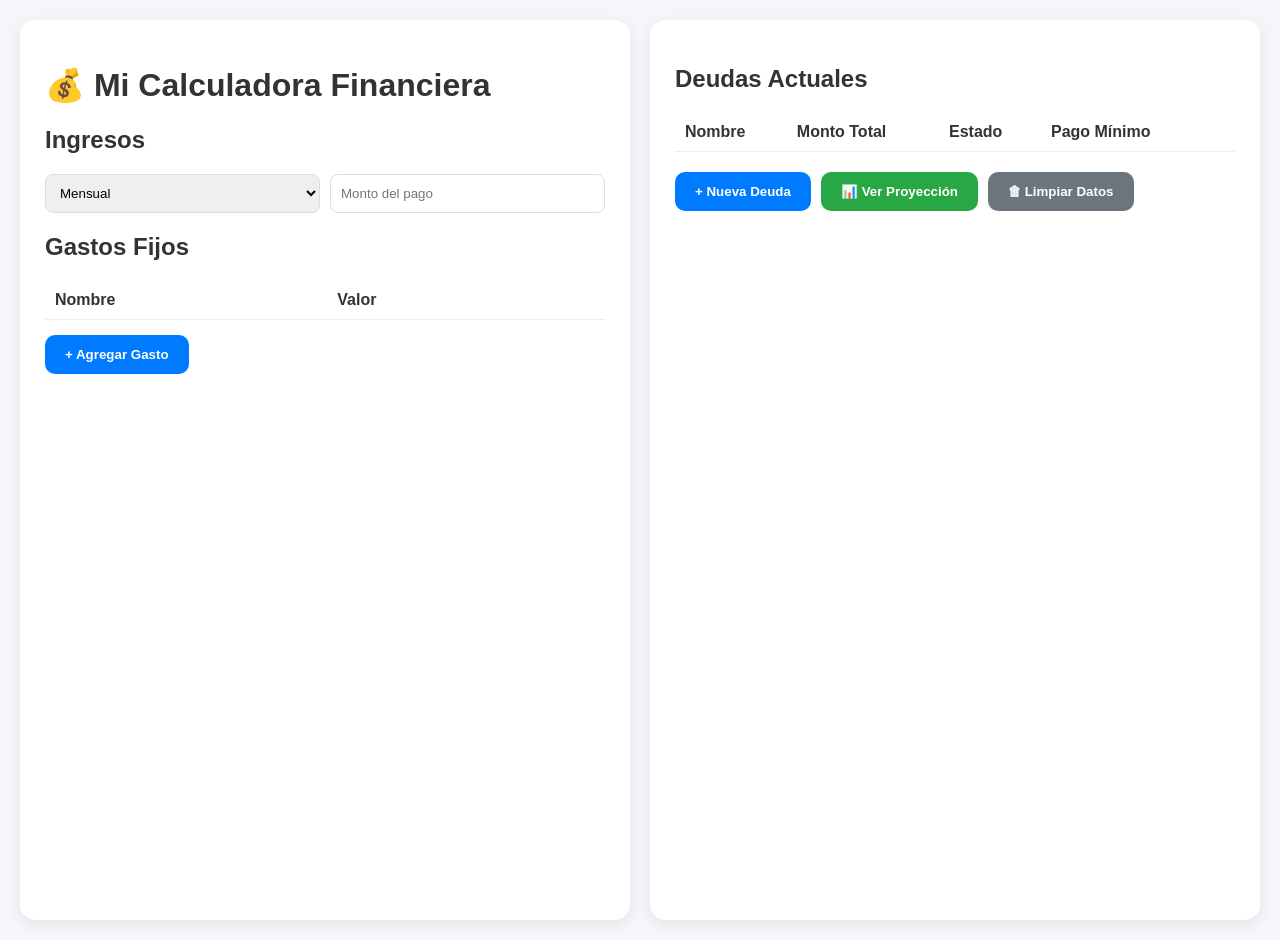
==== index.html @ 700c98f3 "Add files via upload Resumen de la nueva experiencia: Entrada: Ingresas tus datos. Si te equivocas," ====
<!DOCTYPE html>
<html lang="es">
<head>
    <meta charset="UTF-8">
    <meta name="viewport" content="width=device-width, initial-scale=1.0">
    <title>Calculadora de Deudas Pro</title>
    <link rel="stylesheet" href="style.css">
</head>
<body>
    <div class="contenedor">
        <div class="columna">
            <h1>💰 Mi Calculadora Financiera</h1>
            
            <h2>Ingresos</h2>
            <div style="display:flex; gap:10px; margin-bottom:15px;">
                <select id="tipoIngreso">
                    <option value="mensual">Mensual</option>
                    <option value="quincenal">Quincenal</option>
                </select>
                <input type="text" id="sueldo" oninput="formatearNumero(this)" placeholder="Monto del pago">
            </div>

            <h2>Gastos Fijos</h2>
            <table id="tablaGastos">
                <tr><th>Nombre</th><th>Valor</th><th></th></tr>
            </table>
            <button onclick="agregarGasto()">+ Agregar Gasto</button>
        </div>

        <div class="columna">
            <h2>Deudas Actuales</h2>
            <table id="tablaDeudas">
                <tr><th>Nombre</th><th>Monto Total</th><th>Estado</th><th>Pago Mínimo</th><th></th></tr>
            </table>
            
            <div style="display:flex; gap:10px; flex-wrap:wrap; margin-top:20px;">
                <button onclick="agregarDeuda()">+ Nueva Deuda</button>
                <button onclick="irAResultados()" style="background:#28a745;">📊 Ver Proyección</button>
                <button onclick="limpiarTodo()" style="background:#6c757d;">🗑 Limpiar Datos</button>
            </div>
        </div>
    </div>
    <script src="app.js"></script>
</body>
</html>
---- style.css ----
body { font-family: 'Segoe UI', Tahoma, sans-serif; margin: 0; background: #f4f6f9; color: #333; }
.contenedor { display: flex; gap: 20px; padding: 20px; min-height: 100vh; flex-wrap: wrap; }
.columna { flex: 1; min-width: 350px; background: white; padding: 25px; border-radius: 15px; box-shadow: 0 4px 15px rgba(0,0,0,0.08); }
table { width: 100%; margin-bottom: 15px; border-collapse: collapse; }
th, td { padding: 10px; text-align: left; border-bottom: 1px solid #eee; }
input, select { width: 100%; padding: 10px; border-radius: 8px; border: 1px solid #ddd; box-sizing: border-box; }
button { padding: 12px 20px; border-radius: 10px; border: none; cursor: pointer; color: white; background: #007bff; font-weight: bold; }
button:hover { opacity: 0.9; }
.kpi { flex: 1; background: #f8f9fa; padding: 15px; border-radius: 10px; text-align: center; border: 1px solid #e9ecef; }
.pagado { text-decoration: line-through; opacity: 0.5; background: #d4edda; }
tr.pagado { text-decoration: line-through; opacity: 0.5; background: #d4edda; }
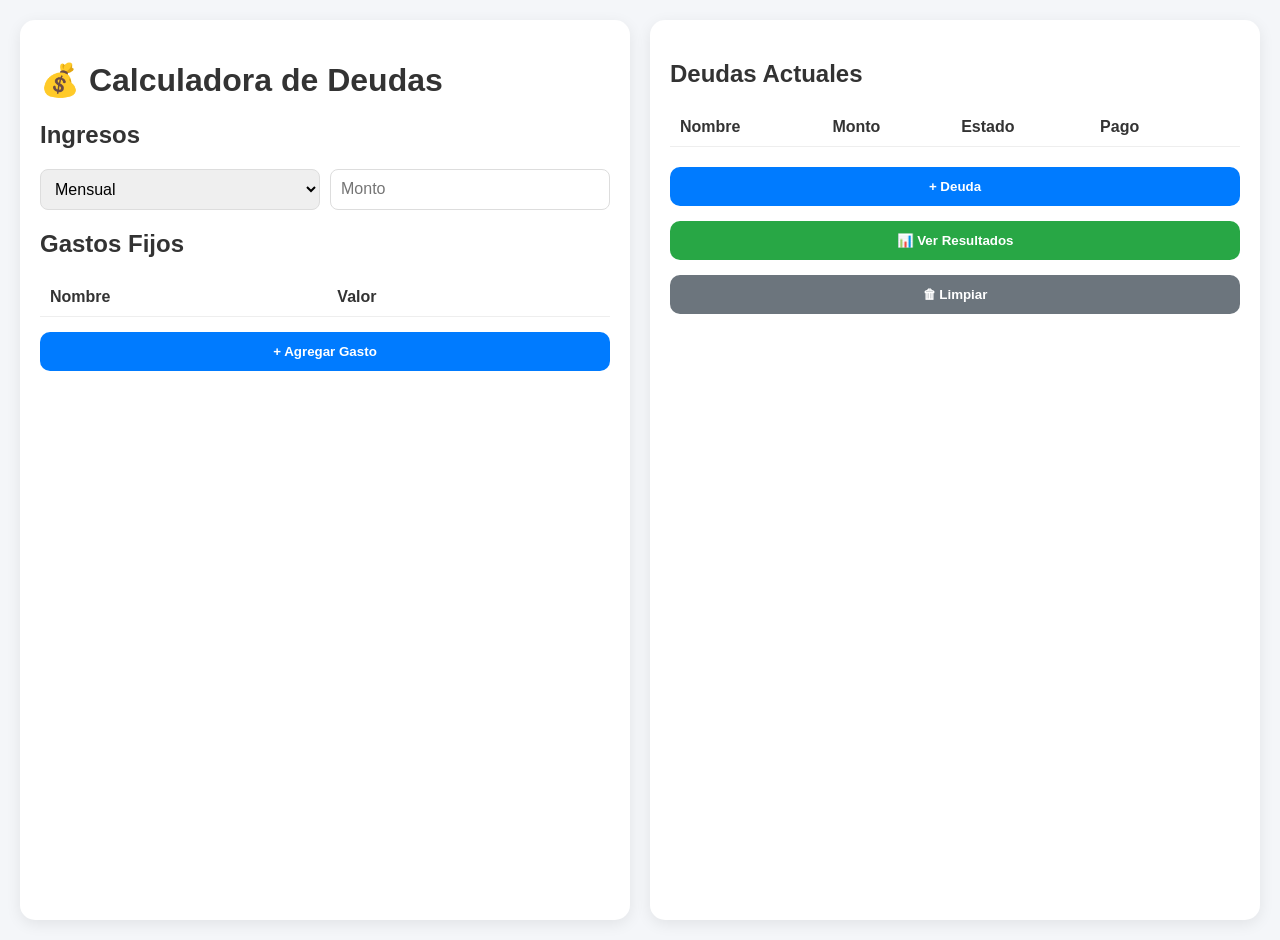
==== commit b76f413e: "modificaciones." ====
--- a/index.html
+++ b/index.html
@@ -3,40 +3,36 @@
 <head>
     <meta charset="UTF-8">
     <meta name="viewport" content="width=device-width, initial-scale=1.0">
-    <title>Calculadora de Deudas Pro</title>
+    <title>Mi Calculadora Financiera</title>
     <link rel="stylesheet" href="style.css">
 </head>
 <body>
     <div class="contenedor">
         <div class="columna">
-            <h1>💰 Mi Calculadora Financiera</h1>
-            
+            <h1>💰 Calculadora de Deudas</h1>
             <h2>Ingresos</h2>
             <div style="display:flex; gap:10px; margin-bottom:15px;">
                 <select id="tipoIngreso">
                     <option value="mensual">Mensual</option>
                     <option value="quincenal">Quincenal</option>
                 </select>
-                <input type="text" id="sueldo" oninput="formatearNumero(this)" placeholder="Monto del pago">
+                <input type="text" id="sueldo" oninput="formatearNumero(this)" placeholder="Monto">
             </div>
-
             <h2>Gastos Fijos</h2>
             <table id="tablaGastos">
                 <tr><th>Nombre</th><th>Valor</th><th></th></tr>
             </table>
             <button onclick="agregarGasto()">+ Agregar Gasto</button>
         </div>
-
         <div class="columna">
             <h2>Deudas Actuales</h2>
             <table id="tablaDeudas">
-                <tr><th>Nombre</th><th>Monto Total</th><th>Estado</th><th>Pago Mínimo</th><th></th></tr>
+                <tr><th>Nombre</th><th>Monto</th><th>Estado</th><th>Pago</th><th></th></tr>
             </table>
-            
             <div style="display:flex; gap:10px; flex-wrap:wrap; margin-top:20px;">
-                <button onclick="agregarDeuda()">+ Nueva Deuda</button>
-                <button onclick="irAResultados()" style="background:#28a745;">📊 Ver Proyección</button>
-                <button onclick="limpiarTodo()" style="background:#6c757d;">🗑 Limpiar Datos</button>
+                <button onclick="agregarDeuda()">+ Deuda</button>
+                <button onclick="irAResultados()" style="background:#28a745;">📊 Ver Resultados</button>
+                <button onclick="limpiarTodo()" style="background:#6c757d;">🗑 Limpiar</button>
             </div>
         </div>
     </div>
--- a/style.css
+++ b/style.css
@@ -1,11 +1,37 @@
 body { font-family: 'Segoe UI', Tahoma, sans-serif; margin: 0; background: #f4f6f9; color: #333; }
-.contenedor { display: flex; gap: 20px; padding: 20px; min-height: 100vh; flex-wrap: wrap; }
-.columna { flex: 1; min-width: 350px; background: white; padding: 25px; border-radius: 15px; box-shadow: 0 4px 15px rgba(0,0,0,0.08); }
+
+.contenedor {
+    display: flex;
+    gap: 20px;
+    padding: 20px;
+    min-height: 100vh;
+    flex-wrap: wrap; /* Clave para responsive */
+}
+
+.columna {
+    flex: 1;
+    min-width: 300px; /* Evita que se aplasten en pantallas chicas */
+    background: white;
+    padding: 20px;
+    border-radius: 15px;
+    box-shadow: 0 4px 15px rgba(0,0,0,0.08);
+}
+
 table { width: 100%; margin-bottom: 15px; border-collapse: collapse; }
 th, td { padding: 10px; text-align: left; border-bottom: 1px solid #eee; }
-input, select { width: 100%; padding: 10px; border-radius: 8px; border: 1px solid #ddd; box-sizing: border-box; }
-button { padding: 12px 20px; border-radius: 10px; border: none; cursor: pointer; color: white; background: #007bff; font-weight: bold; }
-button:hover { opacity: 0.9; }
-.kpi { flex: 1; background: #f8f9fa; padding: 15px; border-radius: 10px; text-align: center; border: 1px solid #e9ecef; }
-.pagado { text-decoration: line-through; opacity: 0.5; background: #d4edda; }
-tr.pagado { text-decoration: line-through; opacity: 0.5; background: #d4edda; }+input, select { width: 100%; padding: 10px; border-radius: 8px; border: 1px solid #ddd; box-sizing: border-box; font-size: 16px; }
+
+button { 
+    padding: 12px; border-radius: 10px; border: none; cursor: pointer; 
+    background: #007bff; color: white; font-weight: bold; width: 100%; margin-bottom: 5px; 
+}
+
+.kpi { flex: 1; background: #f8f9fa; padding: 15px; border-radius: 10px; text-align: center; border: 1px solid #e9ecef; min-width: 100px; }
+tr.pagado { text-decoration: line-through; opacity: 0.5; background: #d4edda; }
+
+/* AJUSTES PARA CELULAR */
+@media (max-width: 768px) {
+    .contenedor { flex-direction: column; padding: 10px; }
+    .columna { width: 100%; box-sizing: border-box; }
+    #kpis { flex-direction: column; }
+}
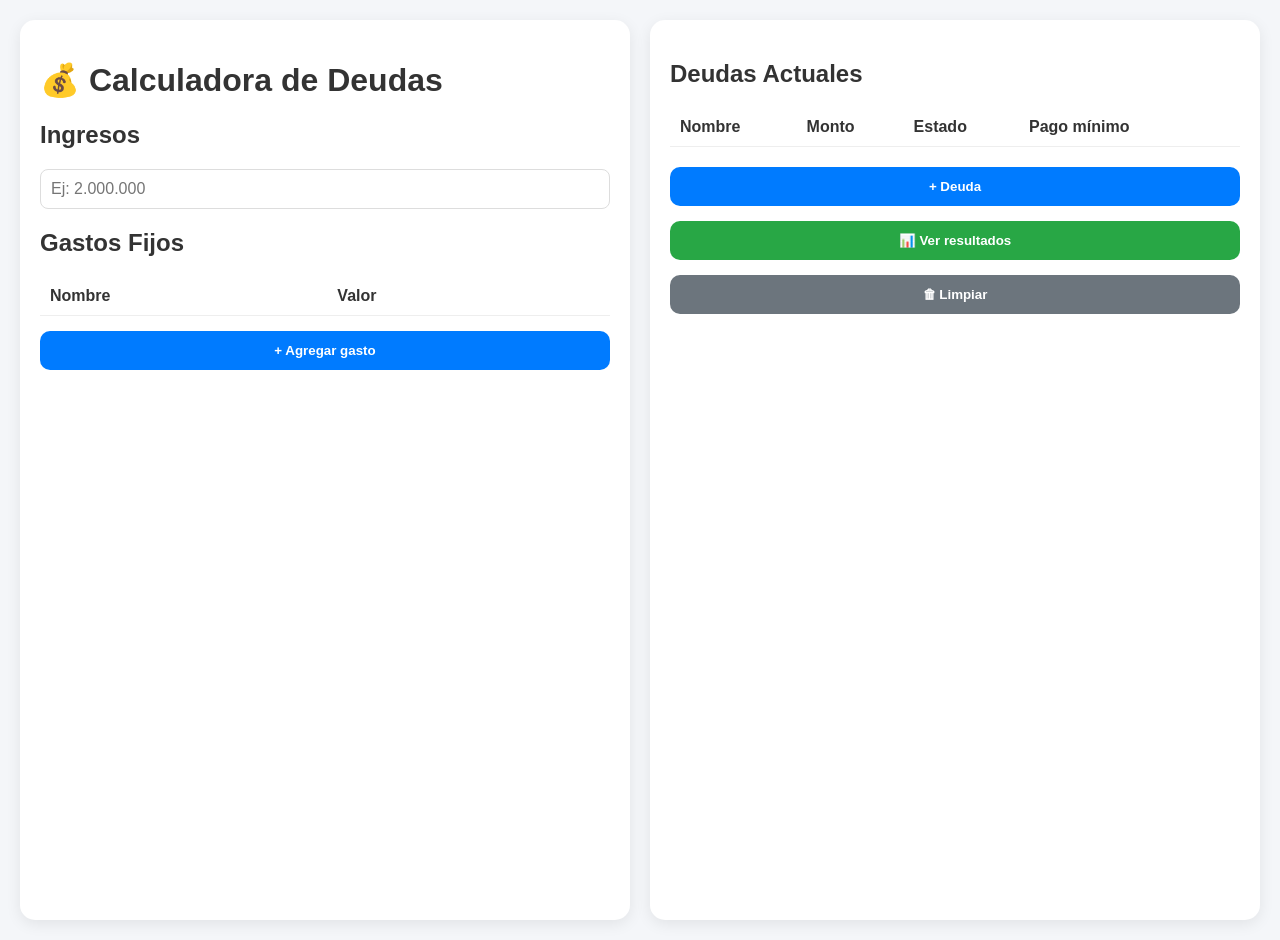
==== commit 79511938: "modificación 2." ====
--- a/index.html
+++ b/index.html
@@ -3,7 +3,7 @@
 <head>
     <meta charset="UTF-8">
     <meta name="viewport" content="width=device-width, initial-scale=1.0">
-    <title>Mi Calculadora Financiera</title>
+    <title>Calculadora de Deudas</title>
     <link rel="stylesheet" href="style.css">
 </head>
 <body>
@@ -11,27 +11,40 @@
         <div class="columna">
             <h1>💰 Calculadora de Deudas</h1>
             <h2>Ingresos</h2>
-            <div style="display:flex; gap:10px; margin-bottom:15px;">
-                <select id="tipoIngreso">
-                    <option value="mensual">Mensual</option>
-                    <option value="quincenal">Quincenal</option>
-                </select>
-                <input type="text" id="sueldo" oninput="formatearNumero(this)" placeholder="Monto">
-            </div>
+            <input type="text" id="sueldo" oninput="formatearNumero(this)" placeholder="Ej: 2.000.000">
+
             <h2>Gastos Fijos</h2>
             <table id="tablaGastos">
-                <tr><th>Nombre</th><th>Valor</th><th></th></tr>
+                <thead>
+                    <tr>
+                        <th>Nombre</th>
+                        <th>Valor</th>
+                        <th></th>
+                    </tr>
+                </thead>
+                <tbody></tbody>
             </table>
-            <button onclick="agregarGasto()">+ Agregar Gasto</button>
+            <button onclick="agregarGasto()">+ Agregar gasto</button>
         </div>
+
         <div class="columna">
             <h2>Deudas Actuales</h2>
             <table id="tablaDeudas">
-                <tr><th>Nombre</th><th>Monto</th><th>Estado</th><th>Pago</th><th></th></tr>
+                <thead>
+                    <tr>
+                        <th>Nombre</th>
+                        <th>Monto</th>
+                        <th>Estado</th>
+                        <th>Pago mínimo</th>
+                        <th></th>
+                    </tr>
+                </thead>
+                <tbody></tbody>
             </table>
+
             <div style="display:flex; gap:10px; flex-wrap:wrap; margin-top:20px;">
                 <button onclick="agregarDeuda()">+ Deuda</button>
-                <button onclick="irAResultados()" style="background:#28a745;">📊 Ver Resultados</button>
+                <button onclick="irAResultados()" style="background:#28a745;">📊 Ver resultados</button>
                 <button onclick="limpiarTodo()" style="background:#6c757d;">🗑 Limpiar</button>
             </div>
         </div>
--- a/style.css
+++ b/style.css
@@ -1,37 +1,111 @@
-body { font-family: 'Segoe UI', Tahoma, sans-serif; margin: 0; background: #f4f6f9; color: #333; }
+body {
+    font-family: 'Segoe UI', Tahoma, sans-serif;
+    margin: 0;
+    background: #f4f6f9;
+    color: #333;
+}
 
 .contenedor {
     display: flex;
     gap: 20px;
     padding: 20px;
     min-height: 100vh;
-    flex-wrap: wrap; /* Clave para responsive */
+    flex-wrap: wrap;
 }
 
 .columna {
     flex: 1;
-    min-width: 300px; /* Evita que se aplasten en pantallas chicas */
+    min-width: 300px;
     background: white;
     padding: 20px;
     border-radius: 15px;
     box-shadow: 0 4px 15px rgba(0,0,0,0.08);
 }
 
-table { width: 100%; margin-bottom: 15px; border-collapse: collapse; }
-th, td { padding: 10px; text-align: left; border-bottom: 1px solid #eee; }
-input, select { width: 100%; padding: 10px; border-radius: 8px; border: 1px solid #ddd; box-sizing: border-box; font-size: 16px; }
-
-button { 
-    padding: 12px; border-radius: 10px; border: none; cursor: pointer; 
-    background: #007bff; color: white; font-weight: bold; width: 100%; margin-bottom: 5px; 
+table {
+    width: 100%;
+    margin-bottom: 15px;
+    border-collapse: collapse;
 }
 
-.kpi { flex: 1; background: #f8f9fa; padding: 15px; border-radius: 10px; text-align: center; border: 1px solid #e9ecef; min-width: 100px; }
-tr.pagado { text-decoration: line-through; opacity: 0.5; background: #d4edda; }
+th, td {
+    padding: 10px;
+    text-align: left;
+    border-bottom: 1px solid #eee;
+}
 
-/* AJUSTES PARA CELULAR */
+input {
+    width: 100%;
+    padding: 10px;
+    border-radius: 8px;
+    border: 1px solid #ddd;
+    box-sizing: border-box;
+    font-size: 16px;
+}
+
+button {
+    padding: 12px;
+    border-radius: 10px;
+    border: none;
+    cursor: pointer;
+    background: #007bff;
+    color: white;
+    font-weight: bold;
+    width: 100%;
+    margin-bottom: 5px;
+}
+
+tr.pagado {
+    text-decoration: line-through;
+    opacity: 0.6;
+    background: #d4edda;
+}
+
+.kpi {
+    flex: 1;
+    background: #f8f9fa;
+    padding: 15px;
+    border-radius: 10px;
+    text-align: center;
+    min-width: 120px;
+}
+
+/* RESPONSIVE: SOLUCIÓN PARA CELULARES */
 @media (max-width: 768px) {
     .contenedor { flex-direction: column; padding: 10px; }
-    .columna { width: 100%; box-sizing: border-box; }
-    #kpis { flex-direction: column; }
+    
+    table thead { display: none; } /* Oculta encabezados de tabla */
+    
+    table, tbody, tr, td { display: block; width: 100%; }
+
+    tr {
+        border: 1px solid #eee;
+        border-radius: 10px;
+        padding: 10px;
+        margin-bottom: 15px;
+        background: #fff;
+    }
+
+    td {
+        border: none;
+        position: relative;
+        padding-left: 40% !important;
+        margin-bottom: 8px;
+    }
+
+    /* Simula etiquetas para cada campo */
+    td:before {
+        content: attr(data-label);
+        position: absolute;
+        left: 10px;
+        font-weight: bold;
+        color: #666;
+    }
+
+    td:last-child { 
+        padding-left: 0 !important; 
+        text-align: right; 
+        border-top: 1px solid #eee;
+        padding-top: 10px;
+    }
 }
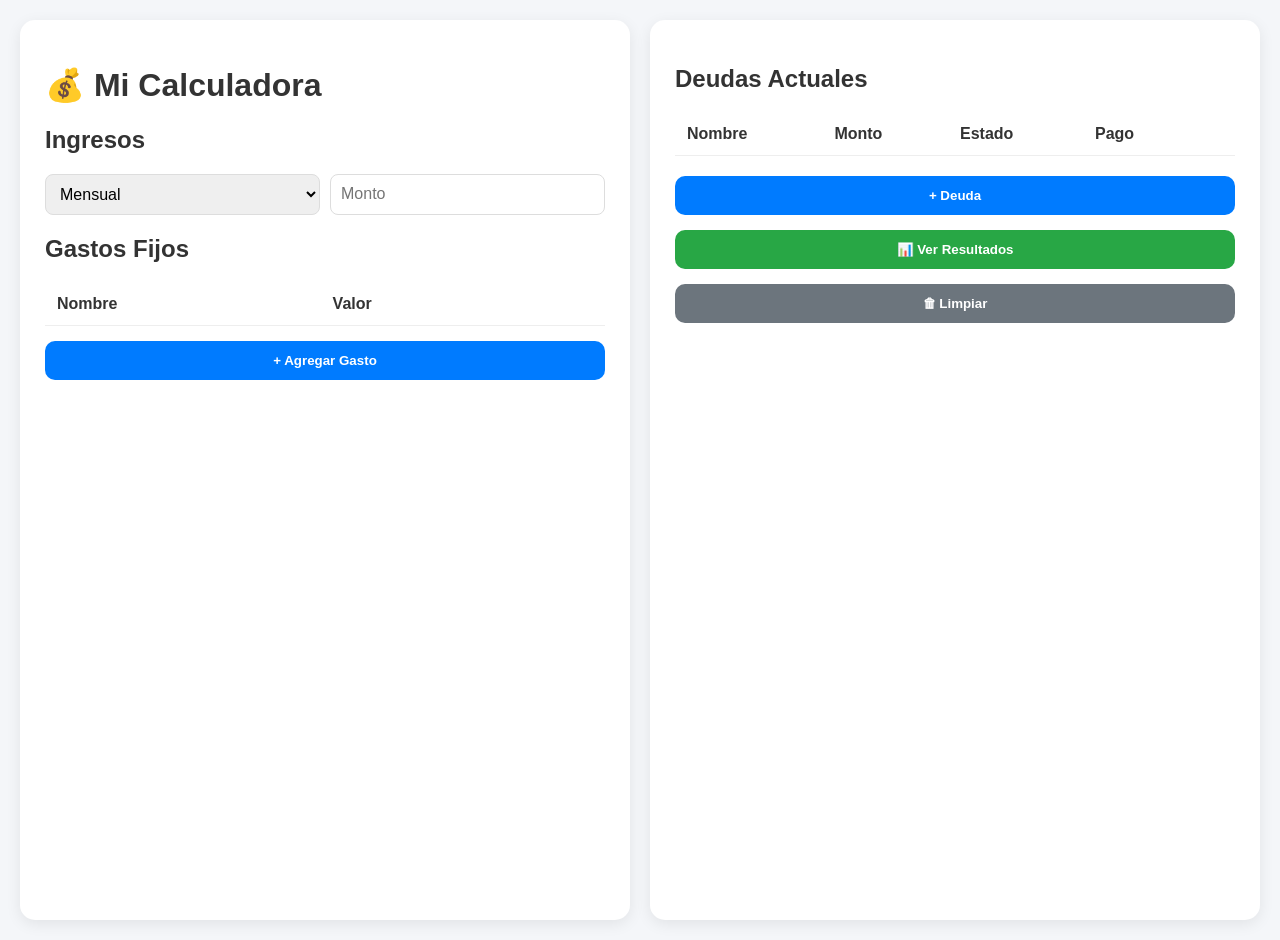
==== commit afb3295f: "Add files via upload" ====
--- a/index.html
+++ b/index.html
@@ -3,48 +3,39 @@
 <head>
     <meta charset="UTF-8">
     <meta name="viewport" content="width=device-width, initial-scale=1.0">
-    <title>Calculadora de Deudas</title>
+    <title>Calculadora de Deudas - Inicio</title>
     <link rel="stylesheet" href="style.css">
 </head>
 <body>
     <div class="contenedor">
         <div class="columna">
-            <h1>💰 Calculadora de Deudas</h1>
+            <h1>💰 Mi Calculadora</h1>
             <h2>Ingresos</h2>
-            <input type="text" id="sueldo" oninput="formatearNumero(this)" placeholder="Ej: 2.000.000">
+            <div style="display:flex; gap:10px; margin-bottom:15px;">
+                <select id="tipoIngreso">
+                    <option value="mensual">Mensual</option>
+                    <option value="quincenal">Quincenal</option>
+                </select>
+                <input type="text" id="sueldo" oninput="formatearNumero(this)" placeholder="Monto">
+            </div>
 
             <h2>Gastos Fijos</h2>
             <table id="tablaGastos">
-                <thead>
-                    <tr>
-                        <th>Nombre</th>
-                        <th>Valor</th>
-                        <th></th>
-                    </tr>
-                </thead>
+                <thead><tr><th>Nombre</th><th>Valor</th><th></th></tr></thead>
                 <tbody></tbody>
             </table>
-            <button onclick="agregarGasto()">+ Agregar gasto</button>
+            <button onclick="agregarGasto()">+ Agregar Gasto</button>
         </div>
 
         <div class="columna">
             <h2>Deudas Actuales</h2>
             <table id="tablaDeudas">
-                <thead>
-                    <tr>
-                        <th>Nombre</th>
-                        <th>Monto</th>
-                        <th>Estado</th>
-                        <th>Pago mínimo</th>
-                        <th></th>
-                    </tr>
-                </thead>
+                <thead><tr><th>Nombre</th><th>Monto</th><th>Estado</th><th>Pago</th><th></th></tr></thead>
                 <tbody></tbody>
             </table>
-
             <div style="display:flex; gap:10px; flex-wrap:wrap; margin-top:20px;">
                 <button onclick="agregarDeuda()">+ Deuda</button>
-                <button onclick="irAResultados()" style="background:#28a745;">📊 Ver resultados</button>
+                <button onclick="irAResultados()" style="background:#28a745;">📊 Ver Resultados</button>
                 <button onclick="limpiarTodo()" style="background:#6c757d;">🗑 Limpiar</button>
             </div>
         </div>
--- a/style.css
+++ b/style.css
@@ -1,111 +1,35 @@
-body {
-    font-family: 'Segoe UI', Tahoma, sans-serif;
-    margin: 0;
-    background: #f4f6f9;
-    color: #333;
-}
+body { font-family: 'Segoe UI', sans-serif; margin: 0; background: #f4f6f9; color: #333; }
+.contenedor { display: flex; gap: 20px; padding: 20px; min-height: 100vh; flex-wrap: wrap; }
+.columna { flex: 1; min-width: 320px; background: white; padding: 25px; border-radius: 15px; box-shadow: 0 4px 15px rgba(0,0,0,0.08); }
 
-.contenedor {
-    display: flex;
-    gap: 20px;
-    padding: 20px;
-    min-height: 100vh;
-    flex-wrap: wrap;
-}
+table { width: 100%; border-collapse: collapse; margin-bottom: 15px; }
+th, td { padding: 12px; text-align: left; border-bottom: 1px solid #eee; }
+input, select { width: 100%; padding: 10px; border-radius: 8px; border: 1px solid #ddd; box-sizing: border-box; font-size: 16px; }
+button { padding: 12px; border-radius: 10px; border: none; cursor: pointer; background: #007bff; color: white; font-weight: bold; width: 100%; margin-bottom: 5px; }
 
-.columna {
-    flex: 1;
-    min-width: 300px;
-    background: white;
-    padding: 20px;
-    border-radius: 15px;
-    box-shadow: 0 4px 15px rgba(0,0,0,0.08);
-}
+/* Gráfica y Tabla de Resultados */
+canvas#graficoFinanciero { max-height: 350px !important; width: 100% !important; }
+.tabla-detalle { width: 100%; font-size: 0.85em; margin-top: 20px; border-collapse: collapse; }
+.tabla-detalle th { background: #333; color: white; padding: 10px; }
+.tabla-detalle td { padding: 10px; border-bottom: 1px solid #eee; text-align: center; }
 
-table {
-    width: 100%;
-    margin-bottom: 15px;
-    border-collapse: collapse;
-}
+/* KPIs y Alertas */
+.kpi { flex: 1; background: #f8f9fa; padding: 15px; border-radius: 10px; text-align: center; border: 1px solid #e9ecef; min-width: 100px; }
+.alerta { padding: 15px; border-radius: 10px; border-left: 6px solid; margin-bottom: 20px; font-size: 0.9em; }
+.alerta-roja { background: #f8d7da; color: #721c24; border-color: #dc3545; }
+.alerta-naranja { background: #fff3cd; color: #856404; border-color: #ffc107; }
+.alerta-verde { background: #d4edda; color: #155724; border-color: #28a745; }
 
-th, td {
-    padding: 10px;
-    text-align: left;
-    border-bottom: 1px solid #eee;
-}
-
-input {
-    width: 100%;
-    padding: 10px;
-    border-radius: 8px;
-    border: 1px solid #ddd;
-    box-sizing: border-box;
-    font-size: 16px;
-}
-
-button {
-    padding: 12px;
-    border-radius: 10px;
-    border: none;
-    cursor: pointer;
-    background: #007bff;
-    color: white;
-    font-weight: bold;
-    width: 100%;
-    margin-bottom: 5px;
-}
-
-tr.pagado {
-    text-decoration: line-through;
-    opacity: 0.6;
-    background: #d4edda;
-}
-
-.kpi {
-    flex: 1;
-    background: #f8f9fa;
-    padding: 15px;
-    border-radius: 10px;
-    text-align: center;
-    min-width: 120px;
-}
-
-/* RESPONSIVE: SOLUCIÓN PARA CELULARES */
+/* RESPONSIVE MÓVIL ALINEADO */
 @media (max-width: 768px) {
     .contenedor { flex-direction: column; padding: 10px; }
-    
-    table thead { display: none; } /* Oculta encabezados de tabla */
-    
+    table thead { display: none; }
     table, tbody, tr, td { display: block; width: 100%; }
-
-    tr {
-        border: 1px solid #eee;
-        border-radius: 10px;
-        padding: 10px;
-        margin-bottom: 15px;
-        background: #fff;
-    }
-
-    td {
-        border: none;
-        position: relative;
-        padding-left: 40% !important;
-        margin-bottom: 8px;
-    }
-
-    /* Simula etiquetas para cada campo */
-    td:before {
-        content: attr(data-label);
-        position: absolute;
-        left: 10px;
-        font-weight: bold;
-        color: #666;
-    }
-
-    td:last-child { 
-        padding-left: 0 !important; 
-        text-align: right; 
-        border-top: 1px solid #eee;
-        padding-top: 10px;
-    }
+    tr { border: 1px solid #eee; border-radius: 12px; padding: 15px; margin-bottom: 15px; background: #fff; box-shadow: 0 2px 5px rgba(0,0,0,0.05); }
+    td { border: none; display: flex; align-items: center; justify-content: space-between; padding: 8px 0 !important; }
+    td:before { content: attr(data-label); font-weight: bold; color: #666; width: 40%; text-align: left; }
+    td input, td select, td label { width: 58% !important; margin: 0 !important; }
+    td:last-child { justify-content: flex-end; border-top: 1px solid #eee; margin-top: 10px; padding-top: 10px !important; }
+    td:last-child:before { content: ""; }
+    td:last-child button { width: auto; padding: 6px 15px; }
 }
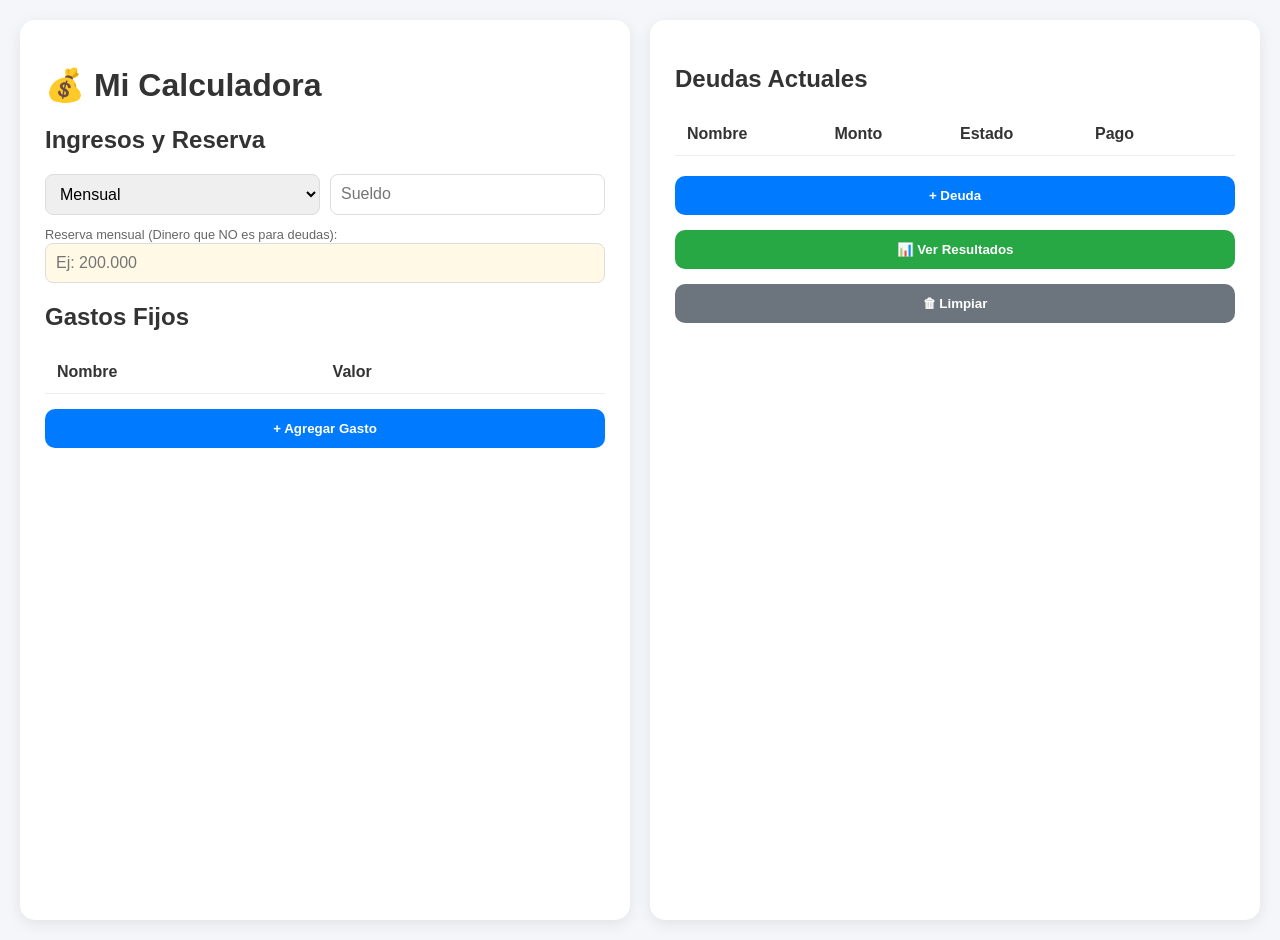
==== commit 5b7c6d51: "Add files via upload" ====
--- a/index.html
+++ b/index.html
@@ -10,13 +10,17 @@
     <div class="contenedor">
         <div class="columna">
             <h1>💰 Mi Calculadora</h1>
-            <h2>Ingresos</h2>
-            <div style="display:flex; gap:10px; margin-bottom:15px;">
+            <h2>Ingresos y Reserva</h2>
+            <div style="display:flex; gap:10px; margin-bottom:10px;">
                 <select id="tipoIngreso">
                     <option value="mensual">Mensual</option>
                     <option value="quincenal">Quincenal</option>
                 </select>
-                <input type="text" id="sueldo" oninput="formatearNumero(this)" placeholder="Monto">
+                <input type="text" id="sueldo" oninput="formatearNumero(this)" placeholder="Sueldo">
+            </div>
+            <div style="margin-bottom:15px;">
+                <label style="font-size: 0.8em; color: #666;">Reserva mensual (Dinero que NO es para deudas):</label>
+                <input type="text" id="reserva" oninput="formatearNumero(this)" placeholder="Ej: 200.000" style="background: #fff9e6;">
             </div>
 
             <h2>Gastos Fijos</h2>
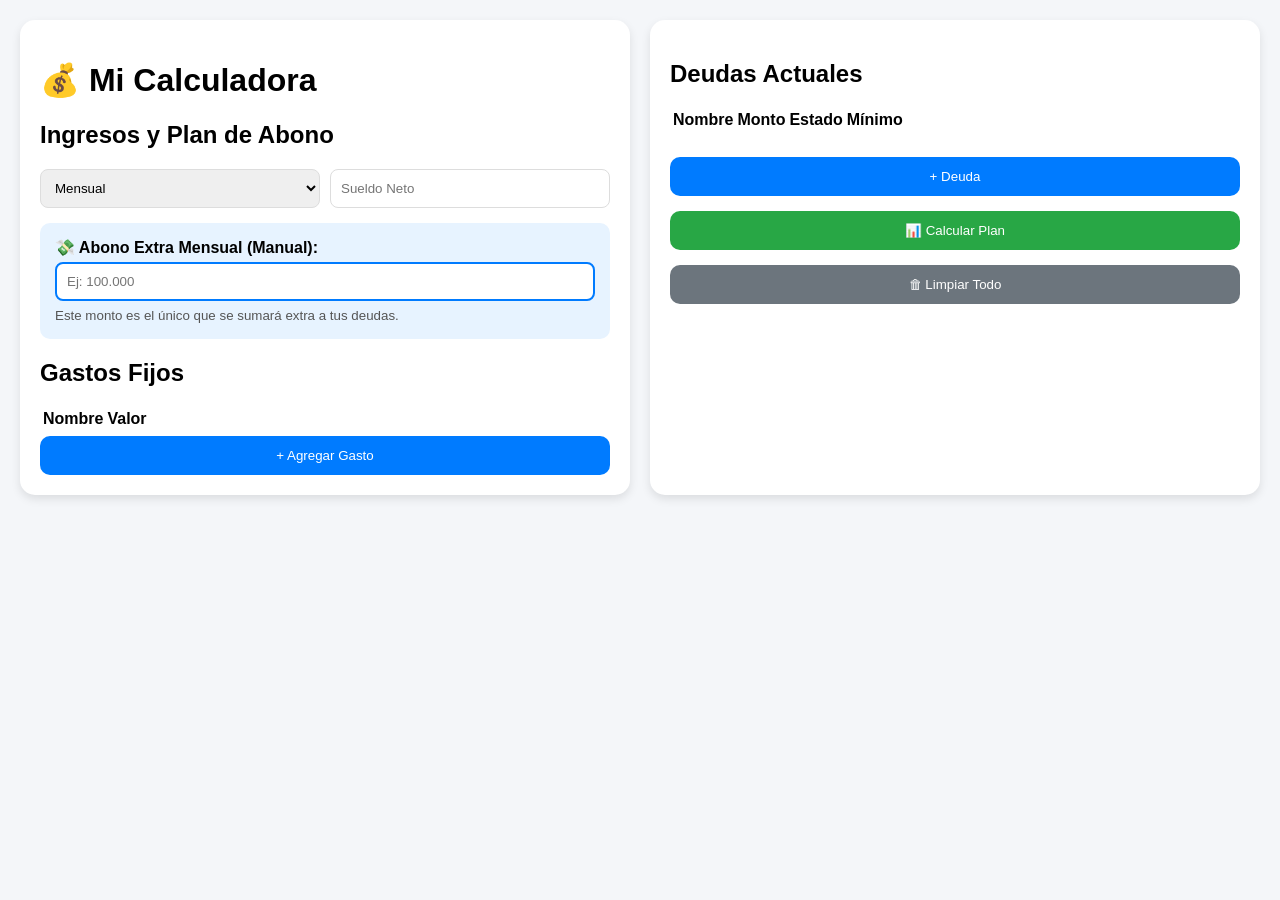
==== commit bbd93857: "Add files via upload" ====
--- a/index.html
+++ b/index.html
@@ -10,17 +10,19 @@
     <div class="contenedor">
         <div class="columna">
             <h1>💰 Mi Calculadora</h1>
-            <h2>Ingresos y Reserva</h2>
+            <h2>Ingresos y Plan de Abono</h2>
             <div style="display:flex; gap:10px; margin-bottom:10px;">
                 <select id="tipoIngreso">
                     <option value="mensual">Mensual</option>
                     <option value="quincenal">Quincenal</option>
                 </select>
-                <input type="text" id="sueldo" oninput="formatearNumero(this)" placeholder="Sueldo">
+                <input type="text" id="sueldo" oninput="formatearNumero(this)" placeholder="Sueldo Neto">
             </div>
-            <div style="margin-bottom:15px;">
-                <label style="font-size: 0.8em; color: #666;">Reserva mensual (Dinero que NO es para deudas):</label>
-                <input type="text" id="reserva" oninput="formatearNumero(this)" placeholder="Ej: 200.000" style="background: #fff9e6;">
+            
+            <div style="margin-bottom:15px; background: #e7f3ff; padding: 15px; border-radius: 10px;">
+                <label style="font-weight: bold; display: block; margin-bottom: 5px;">💸 Abono Extra Mensual (Manual):</label>
+                <input type="text" id="abonoVoluntario" oninput="formatearNumero(this)" placeholder="Ej: 100.000" style="border: 2px solid #007bff;">
+                <small style="color: #555;">Este monto es el único que se sumará extra a tus deudas.</small>
             </div>
 
             <h2>Gastos Fijos</h2>
@@ -34,13 +36,13 @@
         <div class="columna">
             <h2>Deudas Actuales</h2>
             <table id="tablaDeudas">
-                <thead><tr><th>Nombre</th><th>Monto</th><th>Estado</th><th>Pago</th><th></th></tr></thead>
+                <thead><tr><th>Nombre</th><th>Monto</th><th>Estado</th><th>Mínimo</th><th></th></tr></thead>
                 <tbody></tbody>
             </table>
             <div style="display:flex; gap:10px; flex-wrap:wrap; margin-top:20px;">
                 <button onclick="agregarDeuda()">+ Deuda</button>
-                <button onclick="irAResultados()" style="background:#28a745;">📊 Ver Resultados</button>
-                <button onclick="limpiarTodo()" style="background:#6c757d;">🗑 Limpiar</button>
+                <button onclick="irAResultados()" style="background:#28a745;">📊 Calcular Plan</button>
+                <button onclick="limpiarTodo()" style="background:#6c757d;">🗑 Limpiar Todo</button>
             </div>
         </div>
     </div>
--- a/style.css
+++ b/style.css
@@ -1,35 +1,19 @@
-body { font-family: 'Segoe UI', sans-serif; margin: 0; background: #f4f6f9; color: #333; }
-.contenedor { display: flex; gap: 20px; padding: 20px; min-height: 100vh; flex-wrap: wrap; }
-.columna { flex: 1; min-width: 320px; background: white; padding: 25px; border-radius: 15px; box-shadow: 0 4px 15px rgba(0,0,0,0.08); }
+body { font-family: 'Segoe UI', sans-serif; margin: 0; background: #f4f6f9; }
+.contenedor { display: flex; gap: 20px; padding: 20px; flex-wrap: wrap; }
+.columna { flex: 1; min-width: 320px; background: white; padding: 20px; border-radius: 15px; box-shadow: 0 4px 10px rgba(0,0,0,0.1); }
+input, select { width: 100%; padding: 10px; border-radius: 8px; border: 1px solid #ddd; margin-bottom: 5px; box-sizing: border-box; }
+button { padding: 12px; border-radius: 10px; border: none; cursor: pointer; background: #007bff; color: white; width: 100%; margin-top: 5px; }
+.kpi { flex: 1; background: #f8f9fa; padding: 10px; border-radius: 10px; text-align: center; border: 1px solid #eee; }
+.alerta { padding: 10px; border-radius: 8px; border-left: 5px solid; margin-bottom: 15px; font-size: 0.9em; }
+.alerta-roja { background: #f8d7da; border-color: #dc3545; color: #721c24; }
+.alerta-verde { background: #d4edda; border-color: #28a745; color: #155724; }
+.tabla-detalle { width: 100%; border-collapse: collapse; font-size: 0.85em; }
+.tabla-detalle th { background: #333; color: white; padding: 8px; }
+.tabla-detalle td { padding: 8px; border-bottom: 1px solid #eee; text-align: center; }
 
-table { width: 100%; border-collapse: collapse; margin-bottom: 15px; }
-th, td { padding: 12px; text-align: left; border-bottom: 1px solid #eee; }
-input, select { width: 100%; padding: 10px; border-radius: 8px; border: 1px solid #ddd; box-sizing: border-box; font-size: 16px; }
-button { padding: 12px; border-radius: 10px; border: none; cursor: pointer; background: #007bff; color: white; font-weight: bold; width: 100%; margin-bottom: 5px; }
-
-/* Gráfica y Tabla de Resultados */
-canvas#graficoFinanciero { max-height: 350px !important; width: 100% !important; }
-.tabla-detalle { width: 100%; font-size: 0.85em; margin-top: 20px; border-collapse: collapse; }
-.tabla-detalle th { background: #333; color: white; padding: 10px; }
-.tabla-detalle td { padding: 10px; border-bottom: 1px solid #eee; text-align: center; }
-
-/* KPIs y Alertas */
-.kpi { flex: 1; background: #f8f9fa; padding: 15px; border-radius: 10px; text-align: center; border: 1px solid #e9ecef; min-width: 100px; }
-.alerta { padding: 15px; border-radius: 10px; border-left: 6px solid; margin-bottom: 20px; font-size: 0.9em; }
-.alerta-roja { background: #f8d7da; color: #721c24; border-color: #dc3545; }
-.alerta-naranja { background: #fff3cd; color: #856404; border-color: #ffc107; }
-.alerta-verde { background: #d4edda; color: #155724; border-color: #28a745; }
-
-/* RESPONSIVE MÓVIL ALINEADO */
 @media (max-width: 768px) {
-    .contenedor { flex-direction: column; padding: 10px; }
-    table thead { display: none; }
-    table, tbody, tr, td { display: block; width: 100%; }
-    tr { border: 1px solid #eee; border-radius: 12px; padding: 15px; margin-bottom: 15px; background: #fff; box-shadow: 0 2px 5px rgba(0,0,0,0.05); }
-    td { border: none; display: flex; align-items: center; justify-content: space-between; padding: 8px 0 !important; }
-    td:before { content: attr(data-label); font-weight: bold; color: #666; width: 40%; text-align: left; }
-    td input, td select, td label { width: 58% !important; margin: 0 !important; }
-    td:last-child { justify-content: flex-end; border-top: 1px solid #eee; margin-top: 10px; padding-top: 10px !important; }
-    td:last-child:before { content: ""; }
-    td:last-child button { width: auto; padding: 6px 15px; }
+    .contenedor { flex-direction: column; }
+    td:before { content: attr(data-label); font-weight: bold; width: 40%; display: inline-block; }
+    tr { display: block; border: 1px solid #eee; margin-bottom: 10px; padding: 10px; border-radius: 10px; }
+    td { display: block; text-align: right; }
 }
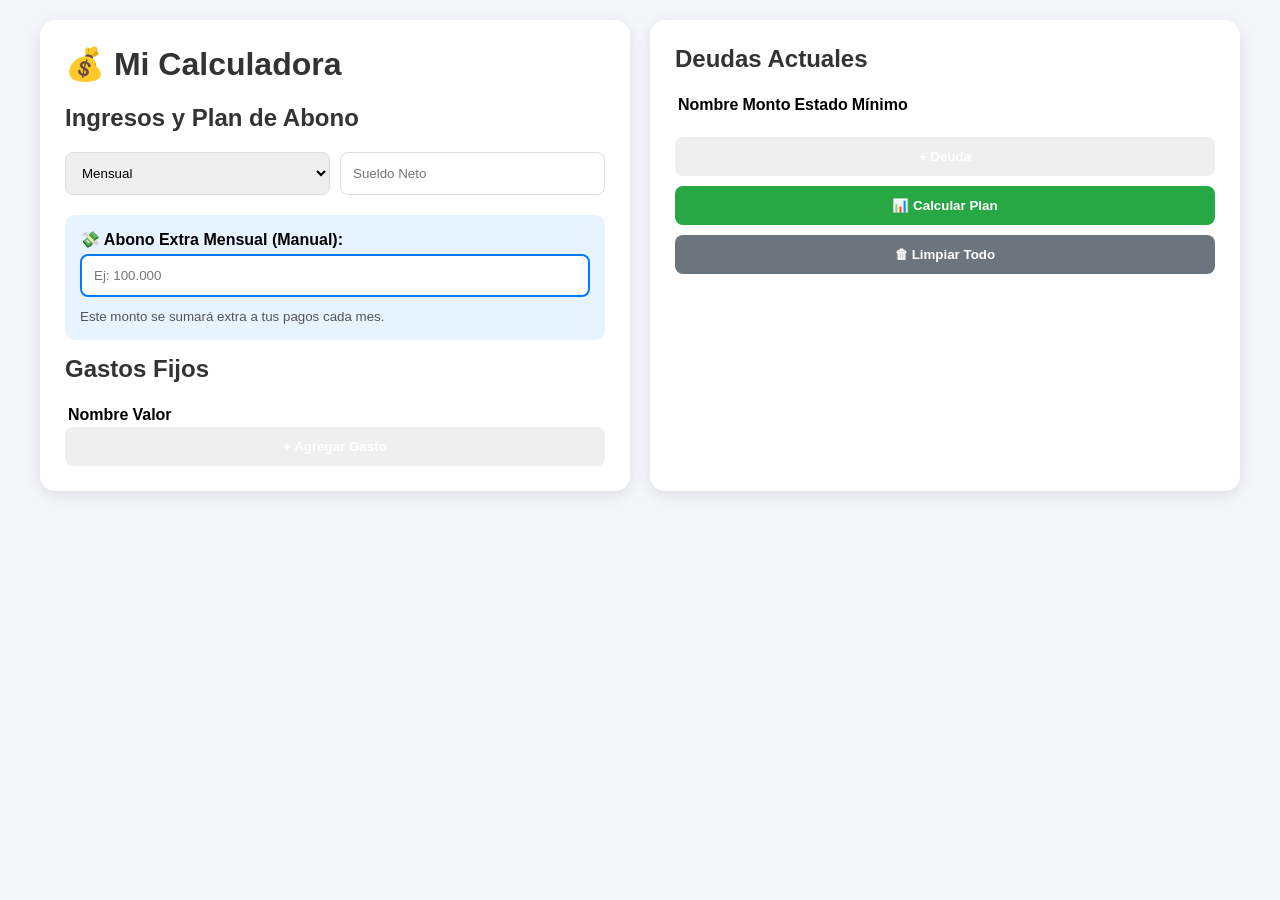
==== commit 6c38293f: "Add files via upload" ====
--- a/index.html
+++ b/index.html
@@ -22,7 +22,7 @@
             <div style="margin-bottom:15px; background: #e7f3ff; padding: 15px; border-radius: 10px;">
                 <label style="font-weight: bold; display: block; margin-bottom: 5px;">💸 Abono Extra Mensual (Manual):</label>
                 <input type="text" id="abonoVoluntario" oninput="formatearNumero(this)" placeholder="Ej: 100.000" style="border: 2px solid #007bff;">
-                <small style="color: #555;">Este monto es el único que se sumará extra a tus deudas.</small>
+                <small style="color: #555;">Este monto se sumará extra a tus pagos cada mes.</small>
             </div>
 
             <h2>Gastos Fijos</h2>
--- a/style.css
+++ b/style.css
@@ -1,19 +1,20 @@
-body { font-family: 'Segoe UI', sans-serif; margin: 0; background: #f4f6f9; }
-.contenedor { display: flex; gap: 20px; padding: 20px; flex-wrap: wrap; }
-.columna { flex: 1; min-width: 320px; background: white; padding: 20px; border-radius: 15px; box-shadow: 0 4px 10px rgba(0,0,0,0.1); }
-input, select { width: 100%; padding: 10px; border-radius: 8px; border: 1px solid #ddd; margin-bottom: 5px; box-sizing: border-box; }
-button { padding: 12px; border-radius: 10px; border: none; cursor: pointer; background: #007bff; color: white; width: 100%; margin-top: 5px; }
-.kpi { flex: 1; background: #f8f9fa; padding: 10px; border-radius: 10px; text-align: center; border: 1px solid #eee; }
-.alerta { padding: 10px; border-radius: 8px; border-left: 5px solid; margin-bottom: 15px; font-size: 0.9em; }
+body { font-family: 'Segoe UI', sans-serif; background: #f4f6f9; margin: 0; padding: 0; }
+.contenedor { display: flex; gap: 20px; padding: 20px; flex-wrap: wrap; max-width: 1200px; margin: auto; }
+.columna { flex: 1; min-width: 320px; background: white; padding: 25px; border-radius: 15px; box-shadow: 0 4px 15px rgba(0,0,0,0.1); }
+h1, h2 { color: #333; margin-top: 0; }
+input, select { width: 100%; padding: 12px; border-radius: 8px; border: 1px solid #ddd; margin-bottom: 10px; box-sizing: border-box; }
+button { padding: 12px; border-radius: 8px; border: none; color: white; cursor: pointer; width: 100%; font-weight: bold; transition: 0.3s; }
+button:hover { opacity: 0.8; }
+.kpi { flex: 1; background: #f8f9fa; padding: 15px; border-radius: 10px; text-align: center; border: 1px solid #eee; min-width: 100px; }
+.kpi h3 { font-size: 0.8em; color: #666; margin: 0; }
+.kpi p { font-size: 1.2em; font-weight: bold; margin: 5px 0 0; color: #007bff; }
+.alerta { padding: 15px; border-radius: 10px; margin-bottom: 20px; font-size: 0.9em; border-left: 5px solid; }
 .alerta-roja { background: #f8d7da; border-color: #dc3545; color: #721c24; }
 .alerta-verde { background: #d4edda; border-color: #28a745; color: #155724; }
-.tabla-detalle { width: 100%; border-collapse: collapse; font-size: 0.85em; }
-.tabla-detalle th { background: #333; color: white; padding: 8px; }
-.tabla-detalle td { padding: 8px; border-bottom: 1px solid #eee; text-align: center; }
+.tabla-detalle { width: 100%; border-collapse: collapse; margin-top: 10px; font-size: 0.85em; }
+.tabla-detalle th { background: #333; color: white; padding: 10px; }
+.tabla-detalle td { padding: 10px; border-bottom: 1px solid #eee; text-align: center; }
 
 @media (max-width: 768px) {
     .contenedor { flex-direction: column; }
-    td:before { content: attr(data-label); font-weight: bold; width: 40%; display: inline-block; }
-    tr { display: block; border: 1px solid #eee; margin-bottom: 10px; padding: 10px; border-radius: 10px; }
-    td { display: block; text-align: right; }
 }
